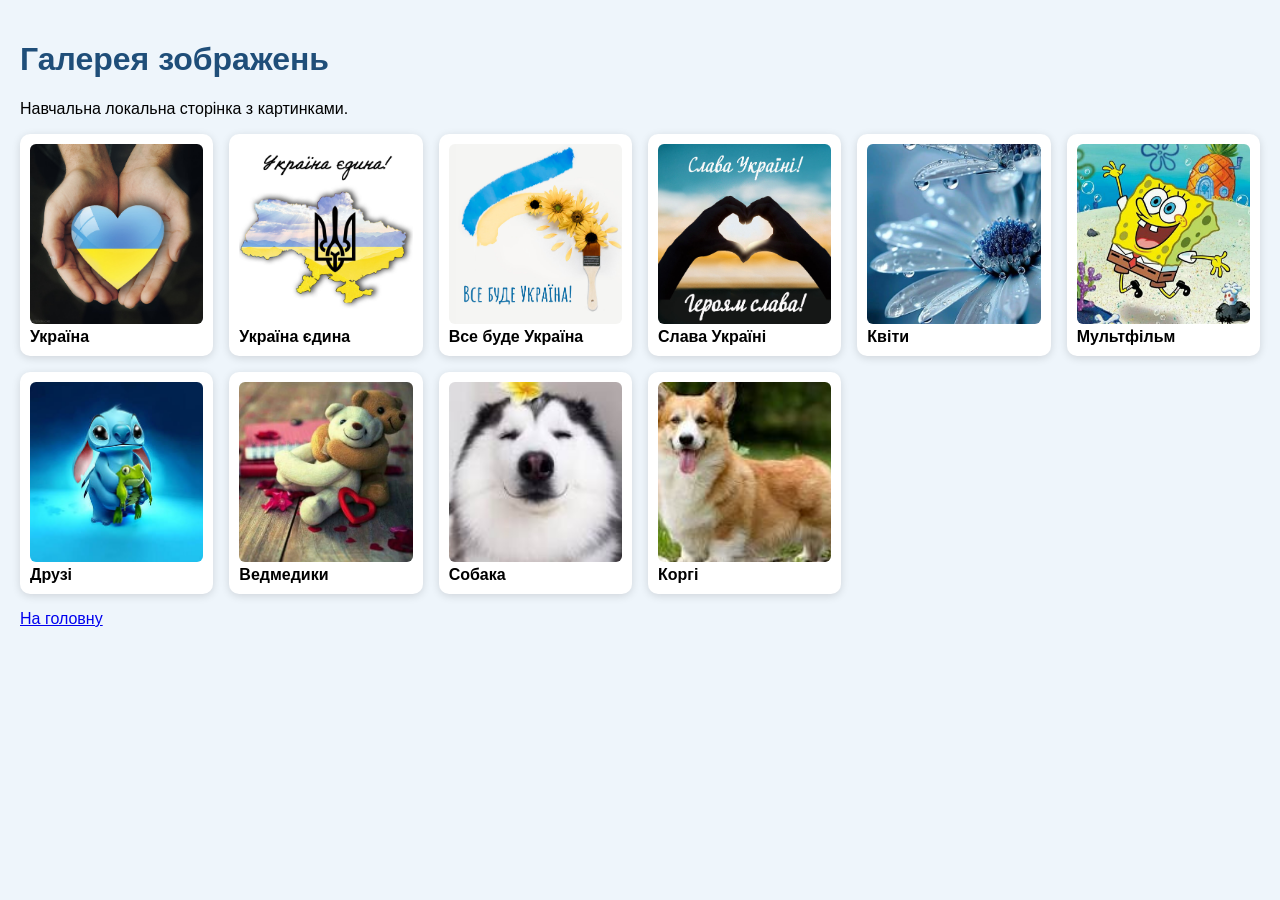
==== app/src/main/assets/browser/gallery.html @ c1766901 "stage 45 add offline image gallery and browser menu" ====
<!doctype html><html><head><meta name="viewport" content="width=device-width,initial-scale=1"><style>body{font-family:sans-serif;background:#eef5fb;margin:0;padding:20px}h1{color:#1f4e79}.grid{display:grid;grid-template-columns:repeat(auto-fit,minmax(180px,1fr));gap:16px}.card{background:white;border-radius:10px;padding:10px;box-shadow:0 2px 8px #0002}.card img{width:100%;height:180px;object-fit:cover;border-radius:6px}</style></head><body><h1>Галерея зображень</h1><p>Навчальна локальна сторінка з картинками.</p><div class="grid"><div class="card"><img src="images/image1.png"><b>Україна</b></div><div class="card"><img src="images/image2.png"><b>Україна єдина</b></div><div class="card"><img src="images/image3.png"><b>Все буде Україна</b></div><div class="card"><img src="images/image4.png"><b>Слава Україні</b></div><div class="card"><img src="images/image5.png"><b>Квіти</b></div><div class="card"><img src="images/image6.png"><b>Мультфільм</b></div><div class="card"><img src="images/image7.png"><b>Друзі</b></div><div class="card"><img src="images/image8.png"><b>Ведмедики</b></div><div class="card"><img src="images/image9.png"><b>Собака</b></div><div class="card"><img src="images/image10.png"><b>Коргі</b></div></div><p><a href="browser://home.local">На головну</a></p></body></html>
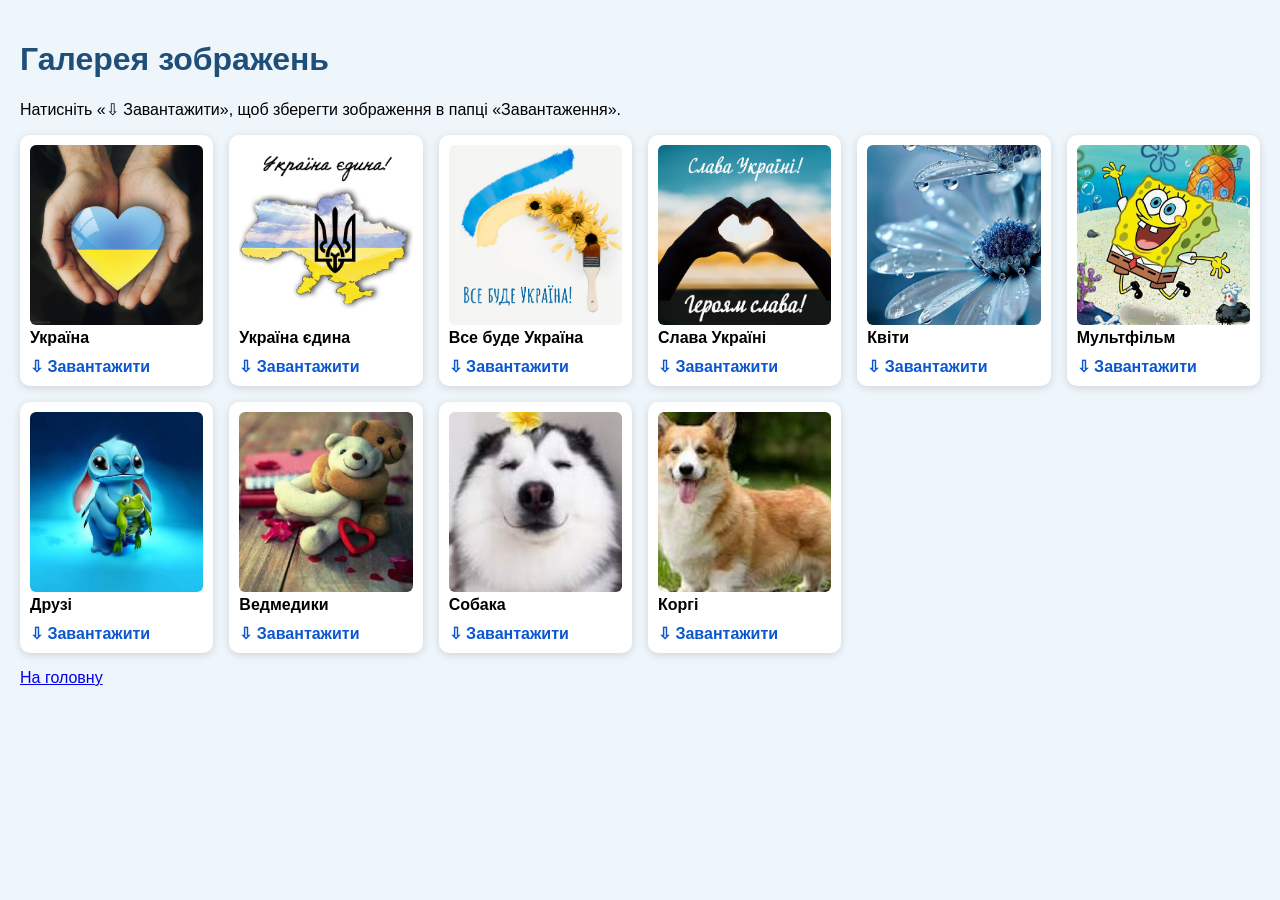
==== commit 656dfad7: "add browser image downloads" ====
--- a/app/src/main/assets/browser/gallery.html
+++ b/app/src/main/assets/browser/gallery.html
@@ -1 +1,31 @@
-<!doctype html><html><head><meta name="viewport" content="width=device-width,initial-scale=1"><style>body{font-family:sans-serif;background:#eef5fb;margin:0;padding:20px}h1{color:#1f4e79}.grid{display:grid;grid-template-columns:repeat(auto-fit,minmax(180px,1fr));gap:16px}.card{background:white;border-radius:10px;padding:10px;box-shadow:0 2px 8px #0002}.card img{width:100%;height:180px;object-fit:cover;border-radius:6px}</style></head><body><h1>Галерея зображень</h1><p>Навчальна локальна сторінка з картинками.</p><div class="grid"><div class="card"><img src="images/image1.png"><b>Україна</b></div><div class="card"><img src="images/image2.png"><b>Україна єдина</b></div><div class="card"><img src="images/image3.png"><b>Все буде Україна</b></div><div class="card"><img src="images/image4.png"><b>Слава Україні</b></div><div class="card"><img src="images/image5.png"><b>Квіти</b></div><div class="card"><img src="images/image6.png"><b>Мультфільм</b></div><div class="card"><img src="images/image7.png"><b>Друзі</b></div><div class="card"><img src="images/image8.png"><b>Ведмедики</b></div><div class="card"><img src="images/image9.png"><b>Собака</b></div><div class="card"><img src="images/image10.png"><b>Коргі</b></div></div><p><a href="browser://home.local">На головну</a></p></body></html>
+<!doctype html>
+<html>
+<head>
+  <meta name="viewport" content="width=device-width,initial-scale=1">
+  <style>
+    body { font-family: sans-serif; background: #eef5fb; margin: 0; padding: 20px; }
+    h1 { color: #1f4e79; }
+    .grid { display: grid; grid-template-columns: repeat(auto-fit, minmax(180px, 1fr)); gap: 16px; }
+    .card { background: white; border-radius: 10px; padding: 10px; box-shadow: 0 2px 8px #0002; }
+    .card img { width: 100%; height: 180px; object-fit: cover; border-radius: 6px; }
+    .download { display: inline-block; margin-top: 10px; color: #0b57d0; text-decoration: none; font-weight: 600; }
+  </style>
+</head>
+<body>
+  <h1>Галерея зображень</h1>
+  <p>Натисніть «⇩ Завантажити», щоб зберегти зображення в папці «Завантаження».</p>
+  <div class="grid">
+    <div class="card"><img src="images/image1.png"><b>Україна</b><br><a class="download" href="download://image1.png">⇩ Завантажити</a></div>
+    <div class="card"><img src="images/image2.png"><b>Україна єдина</b><br><a class="download" href="download://image2.png">⇩ Завантажити</a></div>
+    <div class="card"><img src="images/image3.png"><b>Все буде Україна</b><br><a class="download" href="download://image3.png">⇩ Завантажити</a></div>
+    <div class="card"><img src="images/image4.png"><b>Слава Україні</b><br><a class="download" href="download://image4.png">⇩ Завантажити</a></div>
+    <div class="card"><img src="images/image5.png"><b>Квіти</b><br><a class="download" href="download://image5.png">⇩ Завантажити</a></div>
+    <div class="card"><img src="images/image6.png"><b>Мультфільм</b><br><a class="download" href="download://image6.png">⇩ Завантажити</a></div>
+    <div class="card"><img src="images/image7.png"><b>Друзі</b><br><a class="download" href="download://image7.png">⇩ Завантажити</a></div>
+    <div class="card"><img src="images/image8.png"><b>Ведмедики</b><br><a class="download" href="download://image8.png">⇩ Завантажити</a></div>
+    <div class="card"><img src="images/image9.png"><b>Собака</b><br><a class="download" href="download://image9.png">⇩ Завантажити</a></div>
+    <div class="card"><img src="images/image10.png"><b>Коргі</b><br><a class="download" href="download://image10.png">⇩ Завантажити</a></div>
+  </div>
+  <p><a href="browser://home.local">На головну</a></p>
+</body>
+</html>
